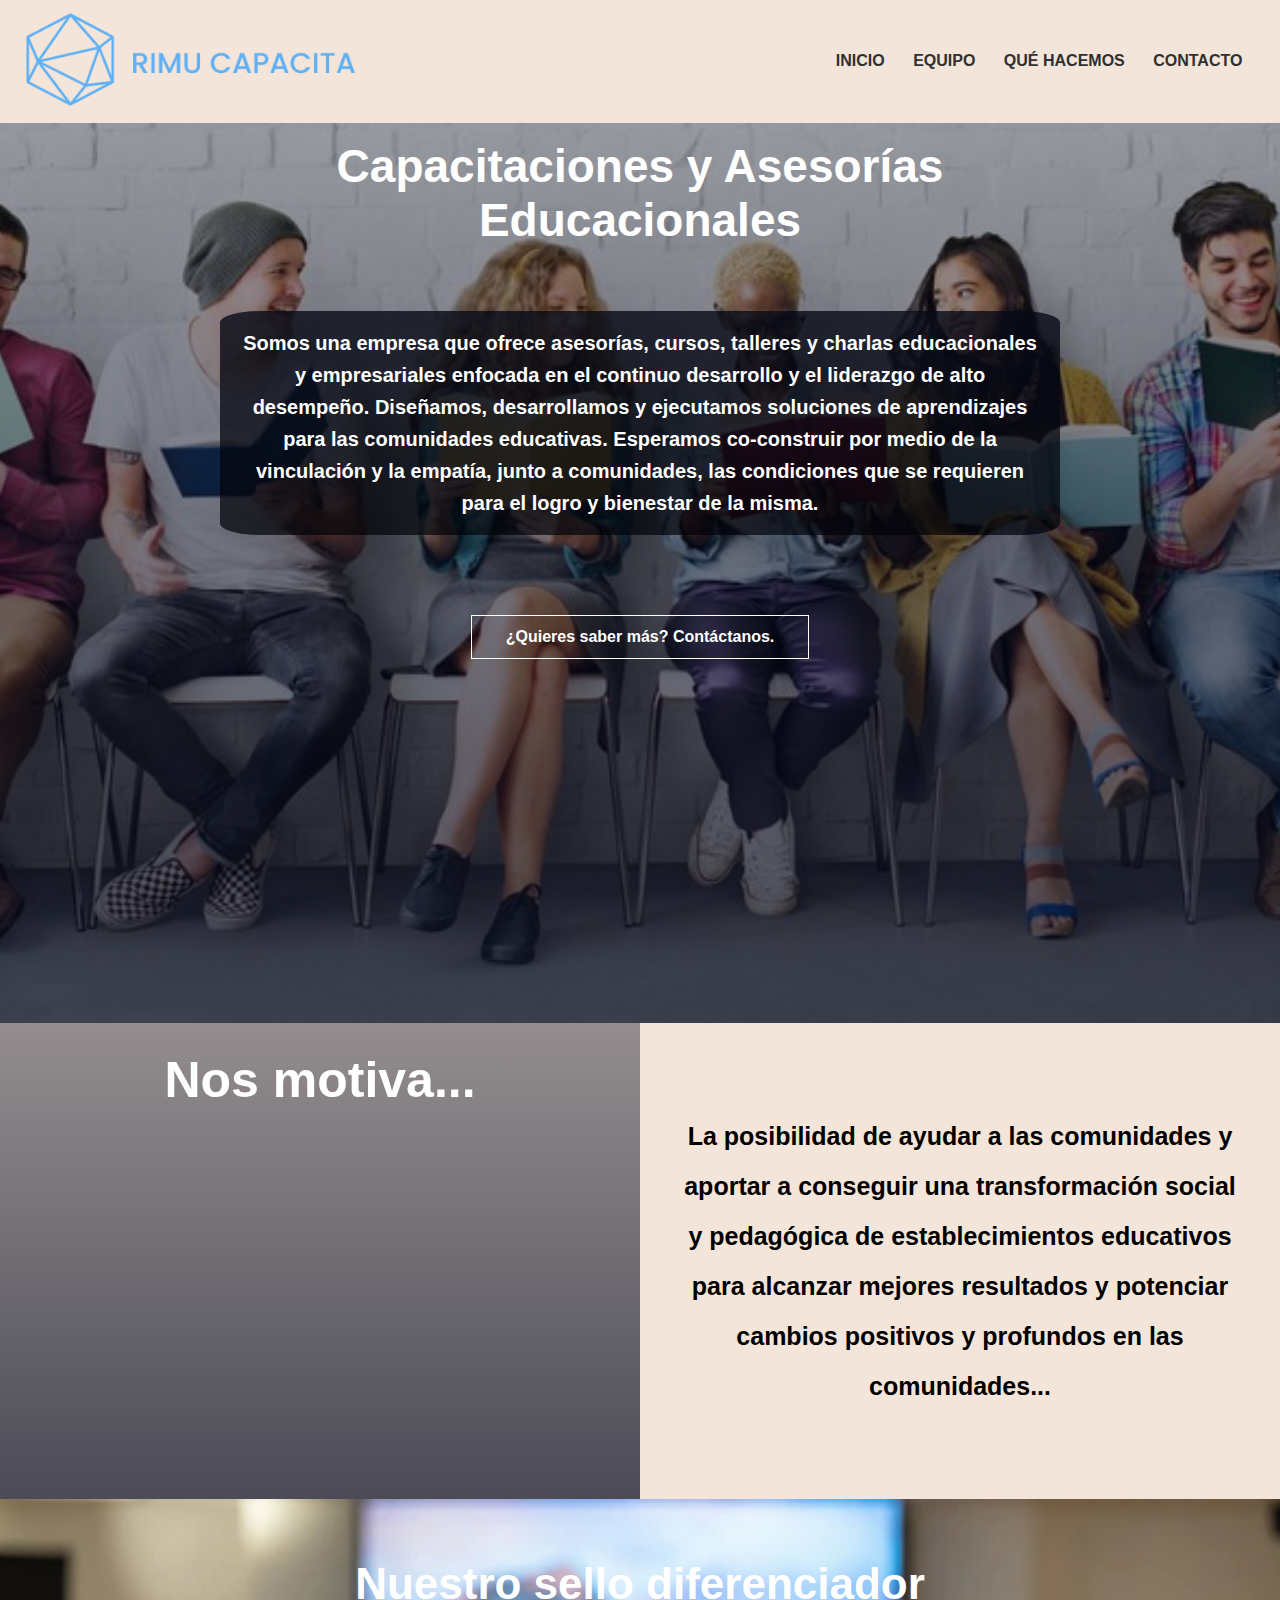
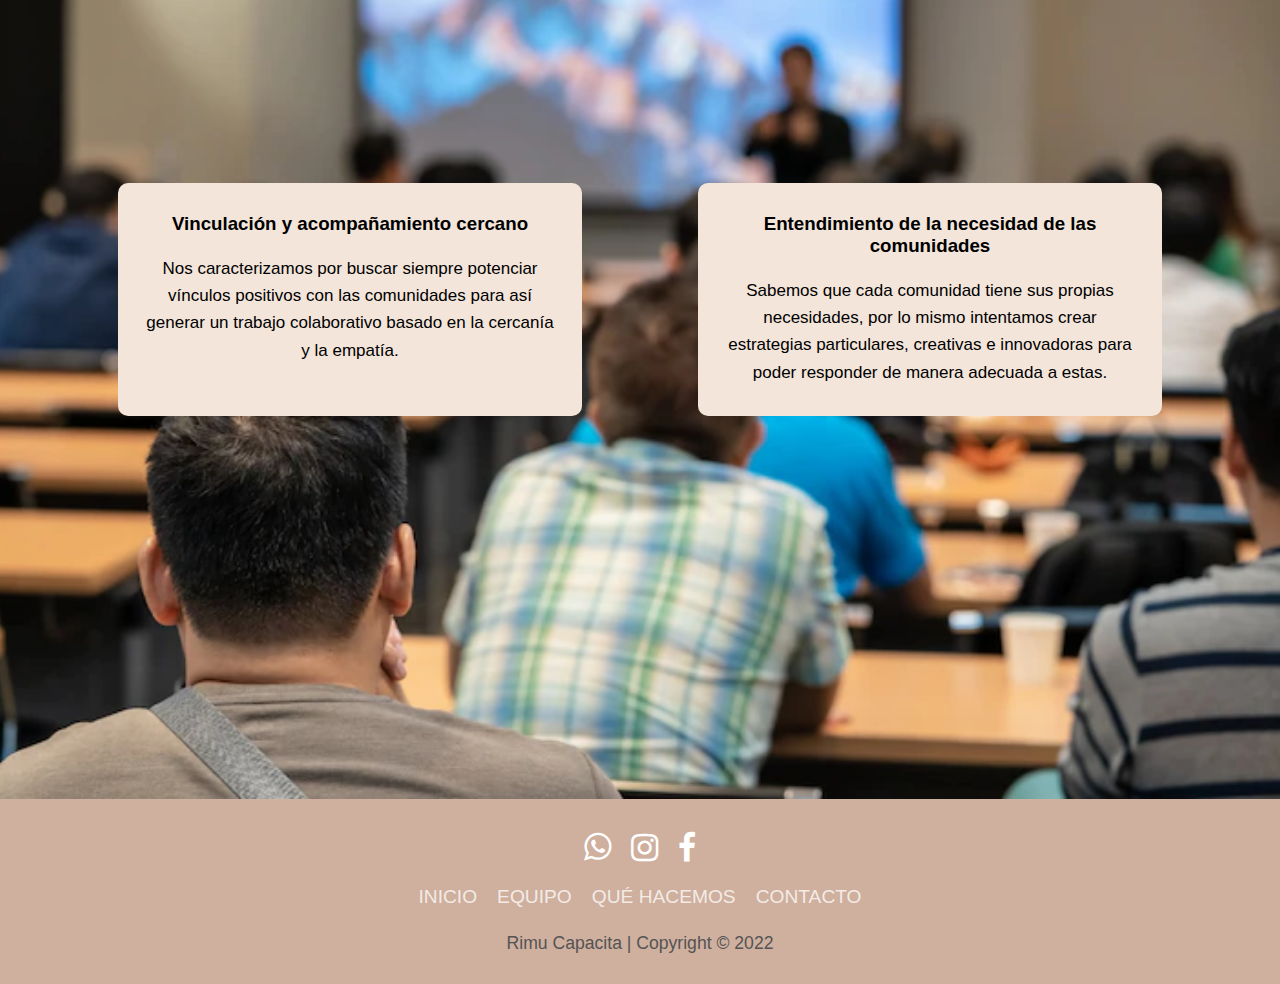
==== index.html @ c5f96cc0 "Upload website files" ====
<!DOCTYPE html>
<html lang="en">
<head>
    <meta charset="UTF-8">
    <meta http-equiv="X-UA-Compatible" content="IE=edge">
    <meta name="viewport" content="width=device-width, initial-scale=1.0">
    <title>Rimu Capacita - Asesorías Educacionales</title>

    <!-- Google fonts -->
    <link rel="preconnect" href="https://fonts.googleapis.com">
    <link rel="preconnect" href="https://fonts.gstatic.com" crossorigin>
    <link href="https://fonts.googleapis.com/css2?family=Poppins:wght@100;200;300;400;600;700&display=swap" rel="stylesheet">
    <!-- Font Awesome 4 CDN Boostrap -->
    <link rel="stylesheet" href="https://cdnjs.cloudflare.com/ajax/libs/font-awesome/4.7.0/css/font-awesome.min.css" integrity="sha256-eZrrJcwDc/3uDhsdt61sL2oOBY362qM3lon1gyExkL0=" crossorigin="anonymous" />
    <!-- Favicon -->
    <link rel="icon" type="image/x-icon" href="images/favicon.ico">
    <!-- Styles.css -->
    <link rel="stylesheet" href="./css/styles.css">       
</head>

<body id="body">
    <!-- Barra de navegación -->
    <nav>
        <!-- Logo -->
        <a href="index.html"><img src="./images/Logo.png"></a>
        <div class="nav-links" id="navLinks">
            <!-- Ícono de cerrar menú -->
            <i class="fa fa-times" onclick="hideMenu()"></i>
            <ul>
                <li><a href="index.html">INICIO</a></li>
                <li><a href="equipo.html">EQUIPO</a></li>
                <li><a href="que-hacemos.html">QUÉ HACEMOS</a></li>
                <li><a href="contacto.html">CONTACTO</a></li>
            </ul>
        </div>
        <!-- Menú -->
        <i class="fa fa-bars" onclick="showMenu()"></i>
    </nav>
    
    <!-- Home page -->
    <section class="home-page">
        <!-- Text box -->
        <div class="text-box">
            <h1>Capacitaciones y Asesorías <br> Educacionales</h1>
            <div class="home-row">
                <div class="home-col">
                    <p>Somos una empresa que ofrece asesorías, cursos, talleres y charlas educacionales y empresariales enfocada en el continuo desarrollo y el liderazgo de alto desempeño.
                    Diseñamos, desarrollamos y ejecutamos soluciones de aprendizajes para las comunidades educativas. 
                    Esperamos co-construir por medio de la vinculación y la empatía, junto a comunidades, las condiciones que se requieren para el logro y bienestar de la misma.
                    </p>
                </div>
            </div>
            <a href="contacto.html" class="hero-btn">¿Quieres saber más? Contáctanos.</a>
        </div>
    </section>
    <!-- Motivation -->
    <section class="motivation">
        <div class="motiv-grid">
            <div class="motiv-box box1">
                <h1>Nos motiva...</h1>
            </div>
            <div class="motiv-box box2">
                <p>La posibilidad de ayudar a las comunidades y aportar a conseguir una transformación social y pedagógica de establecimientos educativos para alcanzar mejores resultados y potenciar cambios positivos y profundos en las comunidades... 
                </p>
            </div>
        </div>

        <div class="motiv-row">
            <div class="motiv-img"></div>
            <div class="motiv-col">
            </div>
        </div>
    </section>

    <section class="sello-dif">
        <h1>Nuestro sello diferenciador</h1>

        <div class="row">
            <div class="sello-col">
                <h3>Vinculación y acompañamiento cercano</h3>
                <p>Nos caracterizamos por buscar siempre potenciar vínculos positivos con las comunidades para así generar un trabajo colaborativo basado en la cercanía y la empatía.
                </p>
            </div>
            <div class="sello-col">
                <h3>Entendimiento de la necesidad de las comunidades</h3>
                <p>Sabemos que cada comunidad tiene sus propias necesidades, por lo mismo intentamos crear estrategias particulares, creativas e innovadoras para poder responder de manera adecuada a estas.</p>
            </div>
        </div>
    </section>
    <footer>
        <!-- Social Networks -->
        <ul class="social-networks-icon">
            <li><a href="https://api.whatsapp.com/send?phone=56945021411" target="_blank"><i class="fa fa-whatsapp"></i></a>
            </li>
            <li><a href="https://instagram.com/rimucapacita?igshid=YmMyMTA2M2Y=" target="_blank" class = "fa fa-instagram"></a></li>
            <li><a href="https://www.facebook.com/profile.php?id=100081746764409" target="_blank" class = "fa fa-facebook"></a></li>
        </ul>
        <ul class="footer-menu">
            <li><a href="index.html">INICIO</a></li>
            <li><a href="equipo.html">EQUIPO</a></li>
            <li><a href="que-hacemos.html">QUÉ HACEMOS</a></li>
            <li><a href="contacto.html">CONTACTO</a></li>
        </ul>
        <p>Rimu Capacita | Copyright &copy; 2022</p>
    </footer>



<!-- JS Toggle Menu -->
<script>
    var navLinks = document.getElementById("navLinks");
    var body = document.getElementById("body");

    function showMenu(){
        navLinks.style.right = "0";
        body.style.overflow = "hidden";
    }
    function hideMenu(){
        navLinks.style.right = "-200px";
        body.style.overflowY = "auto";
        body.style.overflowX = "hidden";
    }
</script>

</body>
</html>
---- css/styles.css ----
*{
    margin: 0;
    padding: 0;
    font-family: 'Source Sans Pro', sans-serif;
    box-sizing: border-box;
}
body{
    background-color: #f3e5da;
}

/* Home Page */
.home-page{
    min-height: 100vh;
    background-image: linear-gradient(rgba(4,9,30,0.4),rgba(4,9,30,0.7)),url(../images/students-youth-adult-reading-education-knowledge-concept_53876-55901.jpg);
    background-position: center;
    background-size: cover;
    position: relative;
}

/* Navbar */

nav{
    display: flex;
    padding: 1% 2%;
    align-items: center;
    justify-content: space-between;
}

nav img{
    max-width: 85%;
    max-height: 85%;
}

.nav-links{
    flex: 1;
    text-align: right;
}
.nav-links ul li{
    list-style: none;
    display: inline-block;
    padding: 8px 12px;
    position: relative;
}

.nav-links ul li a{
    color: #303030;
    text-decoration: none;
    font-size: 16px;
    font-weight: 600;
}
.nav-links ul li a::after{
    content: '';
    width: 0%;
    height: 2px;
    background: rgba(96, 176, 244, 1);
    display: block;
    margin: auto;
    transition: 0.5s;
}
.nav-links ul li a:hover::after{
    width: 100%;
}

/* Responsive */
nav .fa{
    display: none;
}

@media(max-width: 926px){
    #body{
        overflow-x: hidden;
    }
    .text-box h1{
        font-size: 16;
    }
    .nav-links ul li{
        display: block;
    }
    .nav-links{
        position: absolute;
        background: rgba(96, 176, 244, 1);
        height: 100vh;
        width: 200px;
        top: 0;
        right: -200px;
        text-align: left;
        z-index: 2;
        transition: 1s;
    }

    nav .fa{
        display: block;
        color: #fff;
        margin: 10px;
        font-size: 22px;
        cursor: pointer;
    }

    .nav-links ul{
        padding: 15px;
    }
}

/* Home page text box with Flexbox*/

.text-box{
    color: #fff;
    text-align: center;
}
.text-box h1{
    font-size: 46px;
    padding: 1rem;
}

.home-row{
    padding: 0.5rem;
    margin: 2rem;
    display: flex;
    flex-direction: row;
    justify-content: space-around;
    align-items: center;
    font-weight: 600;
}
.home-col{
    font-size: 20px;
    width: 70%;
    padding: 1rem;
    margin: 0.5rem;
    line-height: 2rem;
    background: linear-gradient(rgba(6, 10, 23, 0.787),rgba(1, 2, 8, 0.7));
    border-radius: 5%;
}

.hero-btn{
    display: inline-block;
    text-decoration: none;
    color: #fff;
    border: 1px solid #fff;
    padding: 12px 34px;
    font-size: 16px;
    cursor: pointer;
    margin: 2rem;
    font-weight: 600;
}
.hero-btn:hover{
    border: 1px solid rgba(96, 176, 244, 1);
    background-color: rgba(96, 176, 244, 1);
    transition: 1s;
}


/* Motivación con Grid layout*/
.motivation{
    margin: 0;
    padding: 0;
}

.motiv-grid{
    display: grid;
    /* grid-template-columns: 40% 60%; */
    /* grid-template-rows: 450px; */
    grid-template-columns: repeat(auto-fill, minmax(min(100%,35rem), 1fr));
}

.motiv-box{
    font-size: 25px;
    font-weight: 600;
    text-align: center;
    line-height: 50px;
}

.box1{
    padding: 2rem 2rem ;
    background-image: linear-gradient(rgba(4,9,30,0.4),rgba(4,9,30,0.7)),url(../images/motivation.jpg);
    background-repeat: no-repeat;
    background-size: cover;
    color: #fff;
}
.box2{
    padding: 5.5rem 2.7rem;
    background-color: #f3e5da;
}


/* Sello Diferenciador */

.sello-dif{
    margin: auto;
    text-align: center;
    padding: 60px 60px;
    min-height: 100vh;
    background-image: url(../images/sello.jpg);
    background-position: center;
    background-size: cover;
    position: relative;

}

.sello-dif h1{
    font-size: 44px;
    font-weight: 600;
    color: #fff;
}

.sello-dif p{
    color: #000;
    font-size: 14px;
    font-weight: 300;
    line-height: 22px;
    padding: 10px;
}

.row{
    margin-top: 15%;
    display: flex;
    justify-content: space-around;
}
.sello-col{
    flex-basis: 40%;
    background: #f3e5da;
    border-radius: 10px;
    margin-bottom: 5%;
    padding: 20px 12px;
    box-sizing: border-box;
    transition: 0.5s;
}

.sello-col h3{
    text-align: center;
    font-size: 24;
    font-weight: 600;
    margin: 10px 0;    
}

.sello-col p{
    font-size: 17px;
    line-height: 1.7rem;
}

.sello-col:hover{
    box-shadow: 0 0 20px 0px rgba(0,0,0,0.2);
}

@media(max-width: 700px){
    .row{
        flex-direction: column;
    }
}


footer{
    position: relative;
    width: 100%;
    background: #cfaf9e;
    min-height: 100px;
    padding: 20px 50px;
    display: flex;
    justify-content: center;
    align-items: center;
    flex-wrap: wrap;
    flex-direction: column;
}

footer .social-networks-icon, footer .footer-menu{
    position: relative;
    display: flex;
    justify-content: center;
    align-items: center;
    margin: 10px 0;
}

footer .social-networks-icon li, footer .footer-menu li{
    list-style: none;
}

footer .social-networks-icon li a{
    font-size: 2rem;
    text-decoration: none;
    color: #fff;
    margin: 0 10px;
    display: inline-block;
    transition: 0.5s;
}
footer .social-networks-icon li a:hover{
    transform: translateY(-10px);
}

footer .footer-menu li a{
    font-size: 1.2rem;
    color: #fff;
    margin: 0 10px;
    display: inline-block;
    transition: 0.5s;
    text-decoration: none;
    opacity: 0.75;
}
footer .footer-menu li a:hover{
    opacity: 1;
}

footer p{
    color: #545454;
    text-align: center;
    margin-top: 15px;
    margin-bottom: 10px;
    font-size: 1.1rem;
}

/* Contact Us Page */

.contact-page{
    min-height: 40vh;
    background-image: linear-gradient(rgba(4,9,30,0.4),rgba(4,9,30,0.7)),url(../images/contactanos.jpg);
    background-position: center;
    background-size: cover;
    display: flex;
    justify-content: center;
    align-items: center; 
}

.contact-title{
    font-size: 39px;
    text-align: center;
    color: white;
      
}

/* Title contact-page */
.title{
    display: flex;
}
.title .left-side{
    width: 50%;
    background: #f5c8b4;
    display: flex;
    justify-content: flex-end;
    padding: 20px 120px 0px 0px;
    letter-spacing: 3px;
}

.title .right-side{
    width: 50%;
    padding: 20px 0px;
    display: flex;
    justify-content: center;
}

.title .right-side p{

    width: 500px;
    letter-spacing: 1px;
    line-height: 30px;
}

.title .right-side p span{
    font-weight: 600;
}

/* Container contact page */
.container{
    display: flex;
}

/* Left side */
.container .left-side{
    width: 50%;
    background: #f5c8b4;
    display: flex;
    flex-direction: column;
    align-items: flex-end;
    text-align: right;
    padding: 0px 120px 0px 0px;
    height: 595px;
}  

.container .left-side .item{
    margin-bottom: 65px;
}
.container .left-side .item h3{
    letter-spacing: 2px;
    margin-bottom: 20px;
}
.container .left-side .item > a{
    border-bottom: 1px dotted black;
    font-size: 18px;
    color: #545454;
    text-decoration: none;
}
.container .left-side .item span{
    font-size: 18px;
    color: #545454;
}
.container .left-side .item .icons a{
    padding: 0px 0px 0px 30px;
    font-size: 24px;
    color: #545454;
    text-decoration: none;
}

/* Right side */
.container .right-side{
    width: 50%;
    display: flex;
    flex-direction: column;
    align-items: center;
}

/* Form */
.container .right-side .top{
    width: 500px;
    display: flex;
    flex-direction: column;
    justify-content: space-between;
    margin-bottom: 30px;
}

.container .right-side .top input{
    width: 100%;
    font-size: 20px;
    padding: 10px;
    border: 2px solid #E3E3E3;
    outline-color: #60aff4;
    border-radius: 5px;
    margin-bottom: 5px;
} 

.container .right-side textarea{
    width: 100%;
    font-size: 20px;
    height: 300px;
    padding: 10px;
    border: 2px solid #E3E3E3;
    outline-color: #60aff4;
    border-radius: 5px;
    margin-bottom: 30px;
    resize: none;
}

.container .right-side button{
    background: #f5c8b4;
    padding: 20px 40px;
    border: none;
    border-radius: 5px;
    font-weight: 600;
    cursor: pointer;
}

/* Contact page responsive */

@media (max-width: 1200px){
    .title{
      flex-direction: column;
    }
    .title .left-side{
      width: 100%;
      justify-content: flex-start;
      padding: 40px 0px 40px 40px;
    }
    .title .right-side{
      width: 100%;
      padding: 50px 0px 30px 0px;
    }
    .container{
      flex-direction: column-reverse;
    }
    .title .right-side p{
      width: 90%;
    }
    .container .right-side{
      width: 100%;
    }
    .container .right-side form{
      width: 90%;
    }
    .container .right-side .top{
      width: 100%;
    }
    .container .right-side .top input{
      width: 100%;
    }
    .container .left-side{
      width: 90%;
      text-align: left;
      align-items: flex-start;
      margin: auto;
      padding: 60px 0px 0px 0px;
      background: none;
    }
    .container .left-side .item{
      margin-bottom: 50px;
    }
    .container .left-side .item .icons a{
      padding: 0px 20px 15px 0px;
    }
}
  
@media (max-width: 520px){
    .container .right-side .top{
        flex-direction: column;
        height: 110px;
        margin-bottom: 10px;
    }
    .container .right-side .top input{
        width: 100%;
    }
    .container .right-side textarea{
        margin-top: 50px;
        margin-bottom: 10px;
    }
}

/* Our team page */

.team-page{
    min-height: 40vh;
    background-image: linear-gradient(rgba(4,9,30,0.4),rgba(4,9,30,0.7)),url(../images/team.jpg);
    background-position: center;
    background-size: cover;
    display: flex;
    justify-content: center;
    align-items: center; 
    margin-bottom: 2rem;
}

.team-title{
    text-align: center;
    font-size: larger;
    margin: 25px 0;
}

.team-container{
    margin: 2rem;
    padding: 1rem;
    display: grid;
    gap: 1.5rem;
    grid-template-columns: repeat(auto-fill, minmax(min(100%,25rem), 1fr));
}

/* Img team member */
.team-container .member-box .member-img{
    text-align: center;
}

.team-container .member-box .member-img img{
    max-width: 300px;
    max-height: 300px;
    border-radius: 50%;
    margin-bottom: 1rem;
}

.team-container .member-box{
    /* border: 1px solid forestgreen; */
    /* text-align: center; */
    background-color: #cfaf9e;
    margin-bottom: 5rem;
    padding: 2rem;
    border-radius: 5%;
}
.team-container .member-box h1{
    text-transform: uppercase;
    margin-bottom: 0.5rem;
    text-align: center;
}
.team-container .member-box h2{
    text-transform: uppercase;
    font-size: large;
    margin-bottom: 2rem;
    text-align: center;
    color: #303030;
}
.team-container .member-box ul{
    margin: 1.5rem 0;
}
.team-container .member-box ul li{
    list-style: none;
    font-size: 17px;
    margin: 0.7rem 0;
    text-align: left;
}

.team-container .member-box .member-description p{
    text-align: justify;
    color: #4b4a4a;
    font-size: 18px;
    line-height: 1.7rem;
}


/* Services page */

.services-page{
    min-height: 40vh;
    background-image: linear-gradient(rgba(4,9,30,0.4),rgba(4,9,30,0.7)),url(../images/servicios.jpg);
    background-position: center;
    background-size: cover;
    display: flex;
    justify-content: center;
    align-items: center;
    margin-bottom: 2rem;
}

.services-title{
    text-align: center;
    padding: 2rem 2rem;
    font-size: 36px;
    color: #303030;
    background: #d8c7c0;
}
.services-title a{
    color: #303030;
    font-size: 24px;
}

.services-container{
    display: flex;
    flex-direction: row;
    /* border: 1px solid black; */
    background: #f3e5da;
}
.services-container .description{
    /* border: 1px solid red; */
    color: #464646;
    padding: 9rem 4rem;
    text-align: center;
    font-size: 40px;
    font-weight: 600;
    line-height: 3rem;
}

.services-container .description span{
    color: #000000;
    font-weight: bolder;
}

@media(max-width: 1100px){
    .services-container{
        flex-direction: column;
    }
    .services-container .description{
        margin: 1rem 0;
        padding: 3rem 4rem;
        font-size: 34px;
    }
}

.description{
    /* border: 1px solid red; */
    color: #464646;
    padding: 9rem 4rem;
    text-align: center;
    font-size: 40px;
    font-weight: 600;
    line-height: 3rem;
}
.description span{
    color: #000000;
    font-weight: bolder;
}

@media(max-width: 1100px){
    .description{
        margin: 1rem 0;
        padding: 3rem 4rem;
        font-size: 34px;
    }
}

.services{
    margin: 2rem 0;
}
.services .services-grid{
    display: grid;
}
.services .services-grid .service-box{
    padding-left: 0.7rem;
    margin-bottom: 1.5rem;
}
.services .services-grid .service-box h1{
    color: #303030;
    font-size: 38px;
    padding-top: 1.5rem;
    padding-left: 1.5rem;
}
.services .services-grid .service-box h4{
    color: #303030;
    padding-left: 1.5rem;
}

.services .services-grid ul{
    margin: 1rem 0;
}
.services .services-grid ul li{
    list-style: circle;
    font-size: 19px;
    margin: 0.7rem 3rem;
    text-align: left;
}
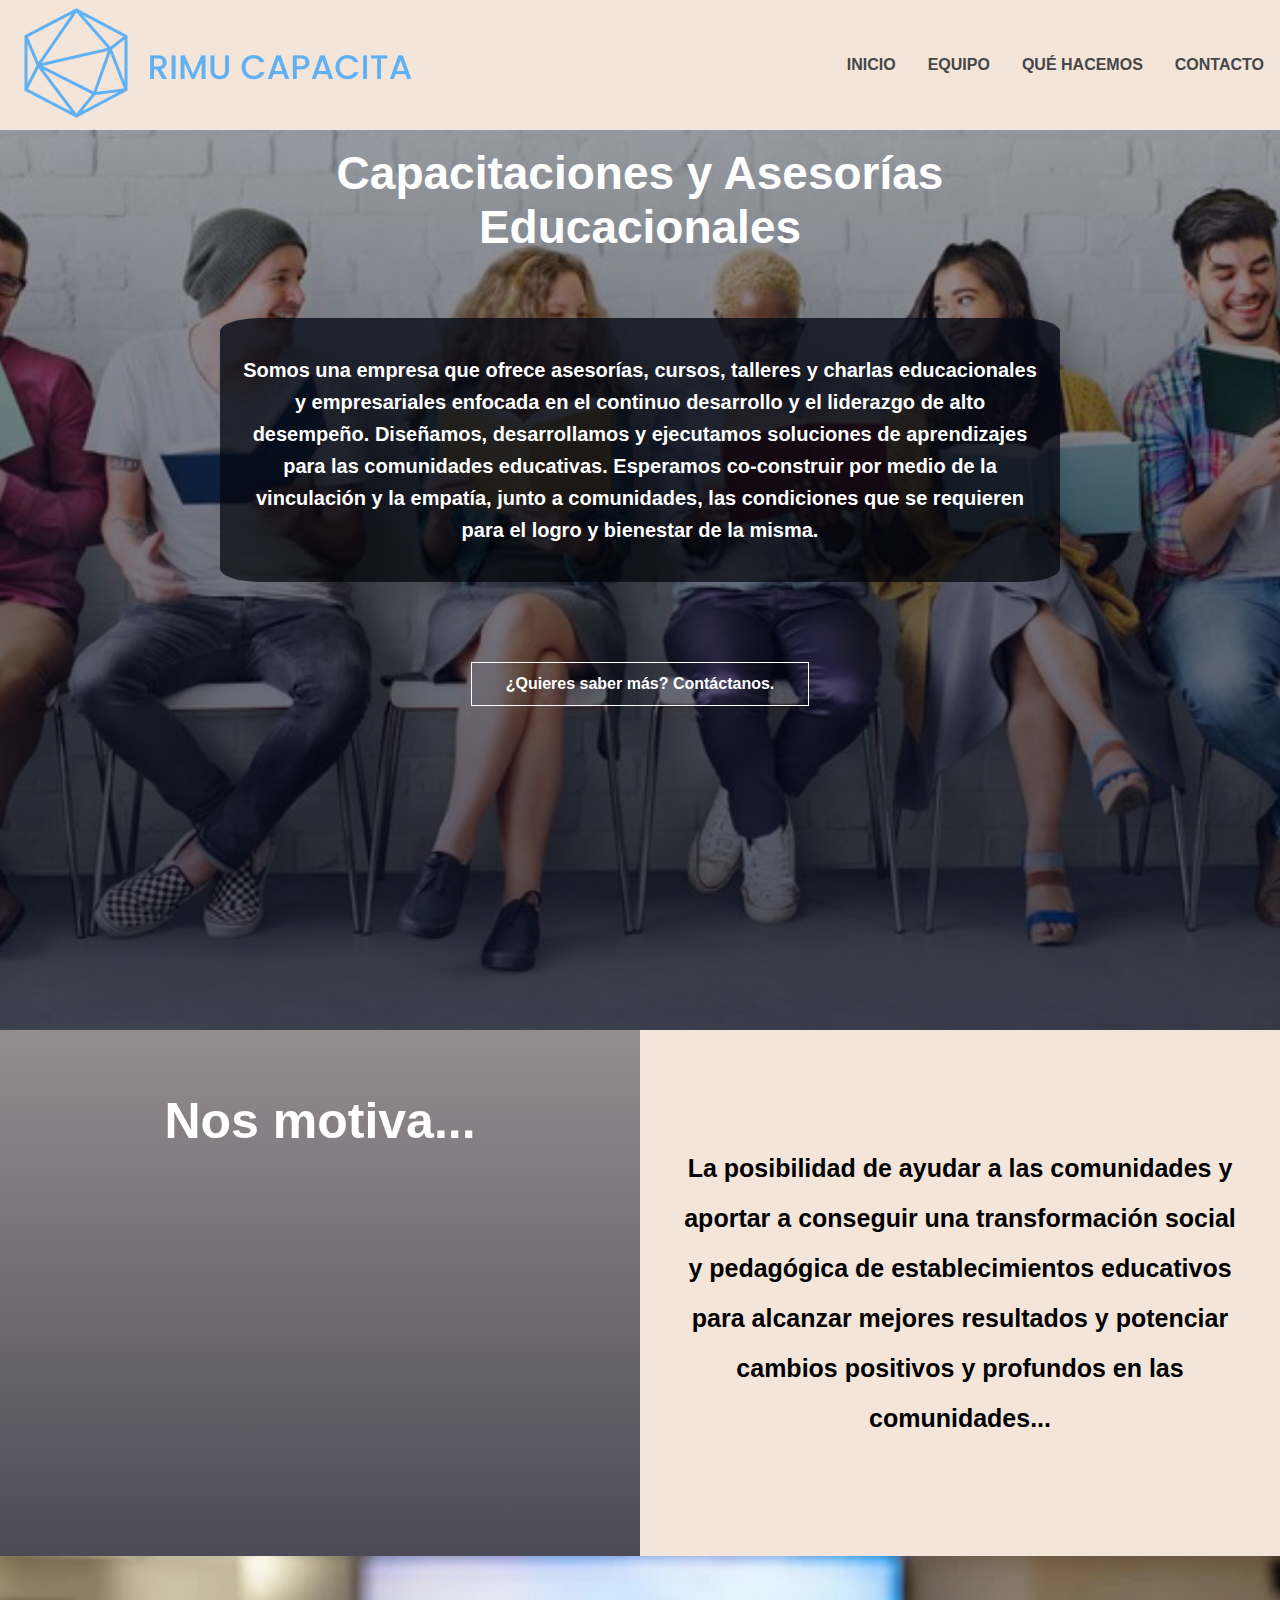
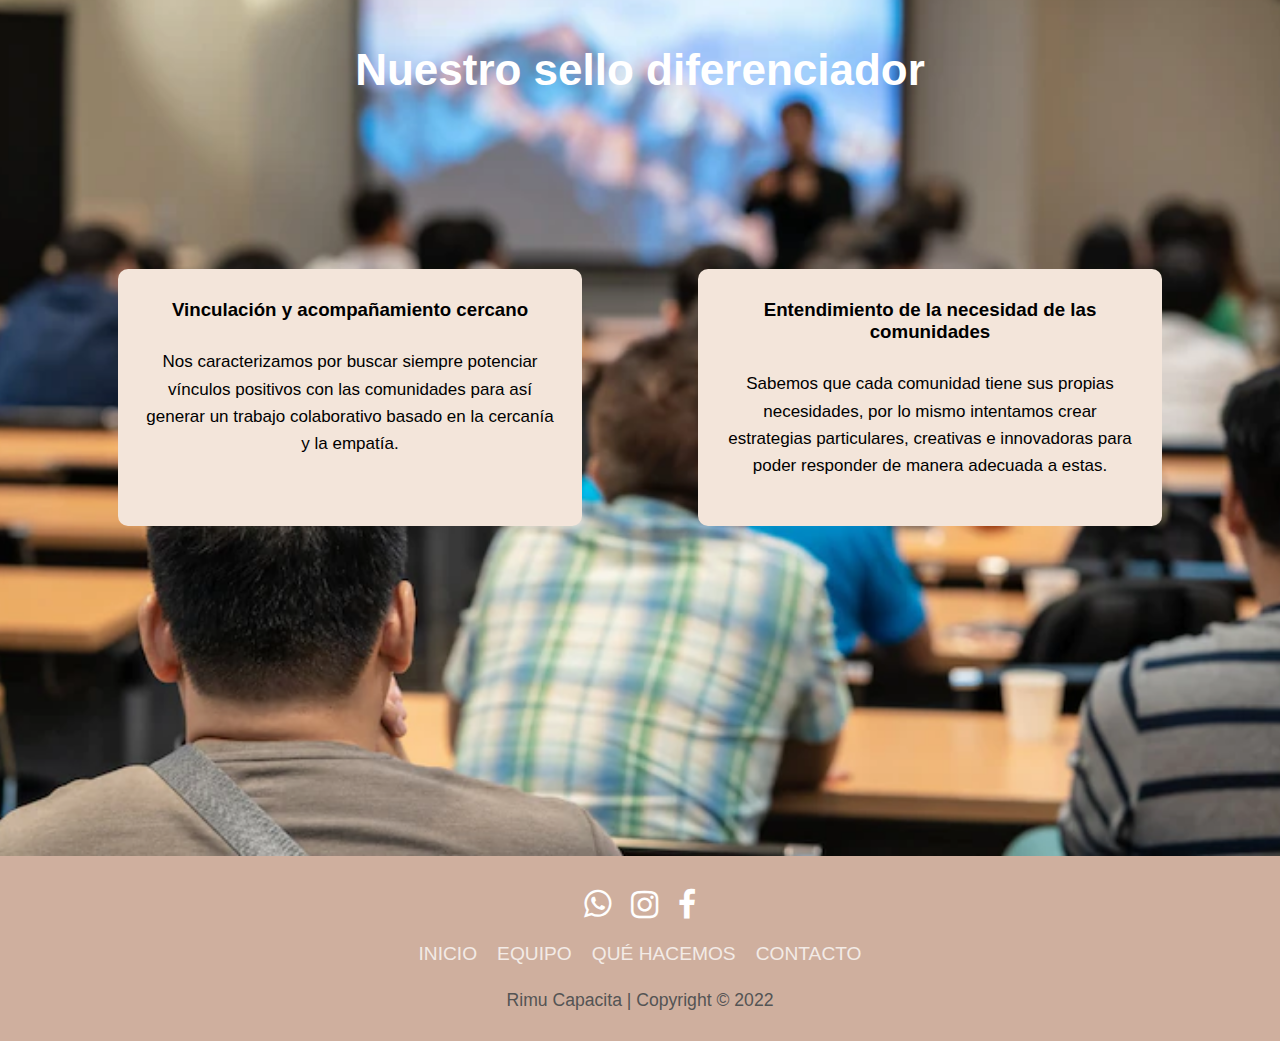
==== commit bbf58003: "Update Navbar" ====
--- a/index.html
+++ b/index.html
@@ -16,16 +16,22 @@
     <link rel="icon" type="image/x-icon" href="images/favicon.ico">
     <!-- Styles.css -->
     <link rel="stylesheet" href="./css/styles.css">       
+    <!-- Script.js -->
+    <script src="./js/script.js" defer></script>
 </head>
 
-<body id="body">
-    <!-- Barra de navegación -->
-    <nav>
-        <!-- Logo -->
-        <a href="index.html"><img src="./images/Logo.png"></a>
-        <div class="nav-links" id="navLinks">
-            <!-- Ícono de cerrar menú -->
-            <i class="fa fa-times" onclick="hideMenu()"></i>
+<body>
+    <!-- Navbar -->
+    <nav class="navbar">
+        <div class="brand-img">
+            <a href="index.html"><img src="./images/Logo.png"></a>
+        </div>
+        <a href="#" class="toggle-button">
+            <span class="bar"></span>
+            <span class="bar"></span>
+            <span class="bar"></span>
+        </a>
+        <div class="navbar-links">
             <ul>
                 <li><a href="index.html">INICIO</a></li>
                 <li><a href="equipo.html">EQUIPO</a></li>
@@ -33,10 +39,8 @@
                 <li><a href="contacto.html">CONTACTO</a></li>
             </ul>
         </div>
-        <!-- Menú -->
-        <i class="fa fa-bars" onclick="showMenu()"></i>
     </nav>
-    
+
     <!-- Home page -->
     <section class="home-page">
         <!-- Text box -->
@@ -105,22 +109,5 @@
     </footer>
 
 
-
-<!-- JS Toggle Menu -->
-<script>
-    var navLinks = document.getElementById("navLinks");
-    var body = document.getElementById("body");
-
-    function showMenu(){
-        navLinks.style.right = "0";
-        body.style.overflow = "hidden";
-    }
-    function hideMenu(){
-        navLinks.style.right = "-200px";
-        body.style.overflowY = "auto";
-        body.style.overflowX = "hidden";
-    }
-</script>
-
 </body>
 </html>--- a/css/styles.css
+++ b/css/styles.css
@@ -1,10 +1,10 @@
 *{
+    box-sizing: border-box;
+    font-family: 'Source Sans Pro', sans-serif;
+}
+body{
     margin: 0;
     padding: 0;
-    font-family: 'Source Sans Pro', sans-serif;
-    box-sizing: border-box;
-}
-body{
     background-color: #f3e5da;
 }
 
@@ -19,87 +19,89 @@
 
 /* Navbar */
 
-nav{
-    display: flex;
-    padding: 1% 2%;
+.navbar{
+    display: flex;
+    justify-content: space-between;
     align-items: center;
+    background-color: #f3e5da;
+    color: #303030;
+    font-weight: 600;
+}
+.brand-img{
+    margin: .5rem;
+    padding-left: 1rem; 
+    max-width: 75%;
+    max-height: 75%;
+}
+
+.navbar-links ul{
+    margin: 0;
+    padding: 0;
+    display: flex;
+}
+
+.navbar-links li{
+    list-style: none;
+}
+
+.navbar-links li a{
+    text-decoration: none;
+    color: #464646;
+    padding: 1rem;
+    display: block;
+}
+
+
+.navbar-links li:hover{
+    background-color: rgb(74, 137, 192);
+}
+
+.toggle-button{
+    position: absolute;
+    top: 3.5rem;
+    right: 1rem;
+    display: none;
+    flex-direction: column;
     justify-content: space-between;
-}
-
-nav img{
-    max-width: 85%;
-    max-height: 85%;
-}
-
-.nav-links{
-    flex: 1;
-    text-align: right;
-}
-.nav-links ul li{
-    list-style: none;
-    display: inline-block;
-    padding: 8px 12px;
-    position: relative;
-}
-
-.nav-links ul li a{
-    color: #303030;
-    text-decoration: none;
-    font-size: 16px;
-    font-weight: 600;
-}
-.nav-links ul li a::after{
-    content: '';
-    width: 0%;
-    height: 2px;
-    background: rgba(96, 176, 244, 1);
-    display: block;
-    margin: auto;
-    transition: 0.5s;
-}
-.nav-links ul li a:hover::after{
+    width: 30px;
+    height: 21px;
+}
+
+.toggle-button .bar{
+    height: 3px;
     width: 100%;
-}
-
-/* Responsive */
-nav .fa{
-    display: none;
-}
-
-@media(max-width: 926px){
-    #body{
-        overflow-x: hidden;
-    }
-    .text-box h1{
-        font-size: 16;
-    }
-    .nav-links ul li{
-        display: block;
-    }
-    .nav-links{
-        position: absolute;
-        background: rgba(96, 176, 244, 1);
-        height: 100vh;
-        width: 200px;
-        top: 0;
-        right: -200px;
-        text-align: left;
-        z-index: 2;
-        transition: 1s;
-    }
-
-    nav .fa{
-        display: block;
-        color: #fff;
-        margin: 10px;
-        font-size: 22px;
-        cursor: pointer;
-    }
-
-    .nav-links ul{
-        padding: 15px;
-    }
-}
+    background-color: white;
+    border-radius: 10px;
+}
+
+@media(max-width: 950px){
+    .toggle-button{
+        display: flex;
+    }
+    .navbar-links{
+        display: none;
+        width: 100%;
+        background-color: rgba(96, 176, 244, 1);
+    }
+    .navbar{
+        flex-direction: column;
+        align-items: flex-start;
+    }
+    .navbar-links ul{
+        width: 100%;
+        flex-direction: column;
+    }
+    .navbar-links li{
+        text-align: center;
+    }
+    .navbar-links li a{
+        padding: .5rem 1rem;
+    }
+    .navbar-links.active{
+        display: flex;
+    }
+}
+
 
 /* Home page text box with Flexbox*/
 
@@ -110,6 +112,7 @@
 .text-box h1{
     font-size: 46px;
     padding: 1rem;
+    margin-top: 0;
 }
 
 .home-row{
@@ -253,7 +256,7 @@
     width: 100%;
     background: #cfaf9e;
     min-height: 100px;
-    padding: 20px 50px;
+    padding: 20px;
     display: flex;
     justify-content: center;
     align-items: center;
@@ -267,6 +270,7 @@
     justify-content: center;
     align-items: center;
     margin: 10px 0;
+    padding-left: 0;
 }
 
 footer .social-networks-icon li, footer .footer-menu li{
@@ -294,6 +298,7 @@
     text-decoration: none;
     opacity: 0.75;
 }
+
 footer .footer-menu li a:hover{
     opacity: 1;
 }
@@ -304,6 +309,16 @@
     margin-top: 15px;
     margin-bottom: 10px;
     font-size: 1.1rem;
+    transition: 0.5s;   
+}
+
+@media(max-width: 465px){
+    footer .footer-menu li a, footer .social-networks-icon{
+        font-size: 15px;
+    }
+    footer p{
+        font-size: .8rem;
+    }
 }
 
 /* Contact Us Page */
